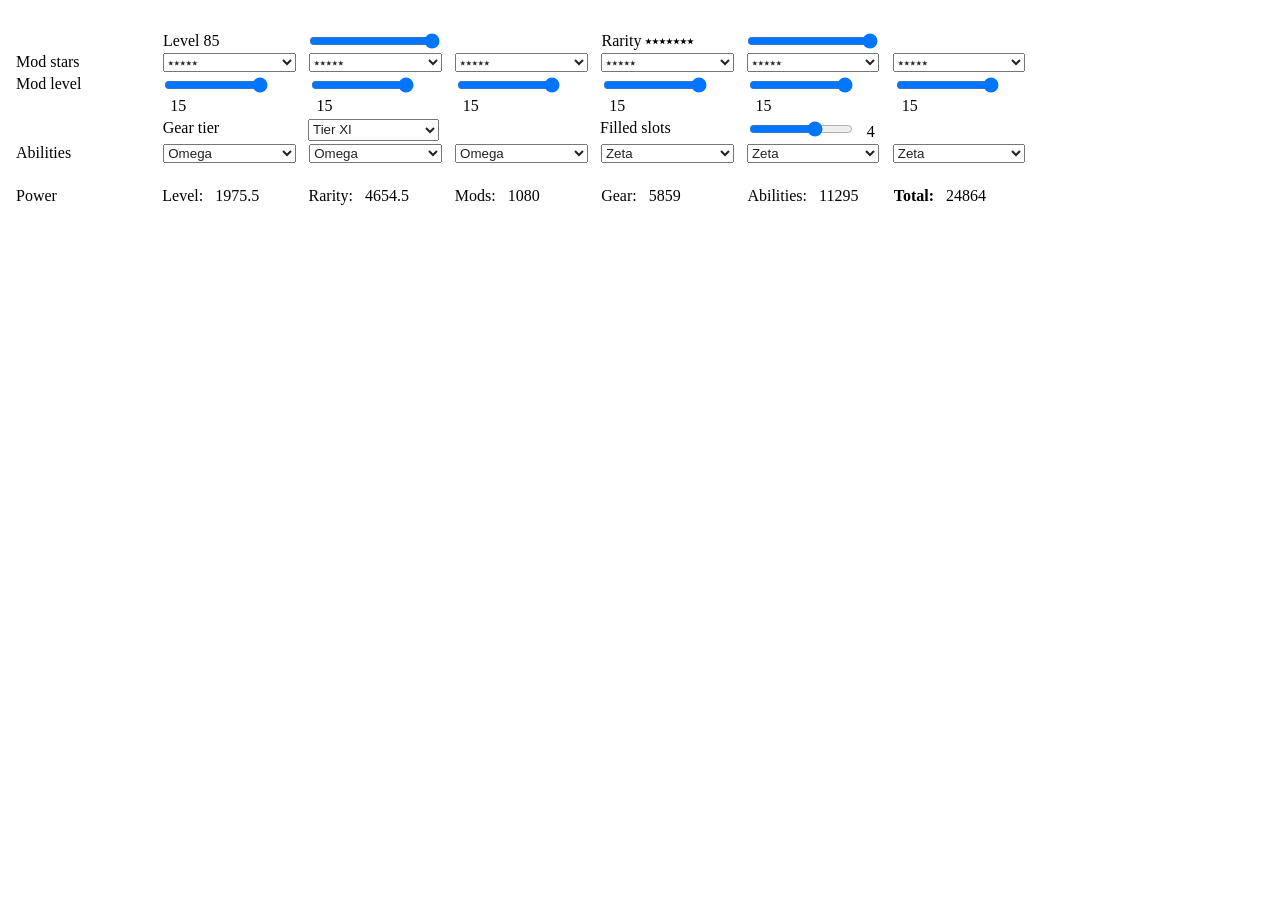
==== index.html @ c26cdf54 "index it" ====
<!DOCTYPE html>
<head>
    <title>Power</title>
    <meta charset=UTF-8>
    <!-- http://getbootstrap.com/customize/?id=a3a6a73852b16c602965b0904aaf5d9e -->
    <link rel="stylesheet" href="css/bootstrap.min.css"> 
    <link rel="stylesheet" href="css/bootstrap-theme.min.css"> 
    <link rel="stylesheet" href="power.css">
</head>
<body>
  <form class="container formbox">

    <div class="formrow">
      <div>&nbsp;</div>
      <label for="level">Level 85</label>
      <input id="level" type="range" value="85" min="1" max="85">
      <div>&nbsp;</div>
      <label for="rarity">Rarity ⭑⭑⭑⭑⭑⭑⭑</label>
      <input id="rarity" type="range" value="7" min="1" max="7">
      <div>&nbsp;</div>
    </div>

    <div class="formrow">
      <label>Mod stars</label>
      <select class="form-control" id="mod_stars_1">
        <option label="-none-" value="-1">
        <option label="⭑" value="0">
        <option label="⭑⭑" value="1">
        <option label="⭑⭑⭑" value="2">
        <option label="⭑⭑⭑⭑" value="3">
        <option label="⭑⭑⭑⭑⭑" value="4" selected>
      </select>
      <select class="form-control" id="mod_stars_2">
        <option label="-none-" value="-1">
        <option label="⭑" value="0">
        <option label="⭑⭑" value="1">
        <option label="⭑⭑⭑" value="2">
        <option label="⭑⭑⭑⭑" value="3">
        <option label="⭑⭑⭑⭑⭑" value="4" selected>
      </select>
      <select class="form-control" id="mod_stars_3">
        <option label="-none-" value="-1">
        <option label="⭑" value="0">
        <option label="⭑⭑" value="1">
        <option label="⭑⭑⭑" value="2">
        <option label="⭑⭑⭑⭑" value="3">
        <option label="⭑⭑⭑⭑⭑" value="4" selected>
      </select>
      <select class="form-control" id="mod_stars_4">
        <option label="-none-" value="-1">
        <option label="⭑" value="0">
        <option label="⭑⭑" value="1">
        <option label="⭑⭑⭑" value="2">
        <option label="⭑⭑⭑⭑" value="3">
        <option label="⭑⭑⭑⭑⭑" value="4" selected>
      </select>
      <select class="form-control" id="mod_stars_5">
        <option label="-none-" value="-1">
        <option label="⭑" value="0">
        <option label="⭑⭑" value="1">
        <option label="⭑⭑⭑" value="2">
        <option label="⭑⭑⭑⭑" value="3">
        <option label="⭑⭑⭑⭑⭑" value="4" selected>
      </select>
      <select class="form-control" id="mod_stars_6">
        <option label="-none-" value="-1">
        <option label="⭑" value="0">
        <option label="⭑⭑" value="1">
        <option label="⭑⭑⭑" value="2">
        <option label="⭑⭑⭑⭑" value="3">
        <option label="⭑⭑⭑⭑⭑" value="4" selected>
      </select selected>
    </div>

    <div class="formrow">
      <label>Mod level</label>
      <div><input type="range" id="mod_level_1" min="1" max="15" value="15" oninput="mod_level_1_val.value = mod_level_1.value">
        <output id="mod_level_1_val">15</output></div>
      <div><input type="range" id="mod_level_2" min="1" max="15" value="15" oninput="mod_level_2_val.value = mod_level_2.value">
        <output id="mod_level_2_val">15</output></div>
      <div><input type="range" id="mod_level_3" min="1" max="15" value="15" oninput="mod_level_3_val.value = mod_level_3.value">
        <output id="mod_level_3_val">15</output></div>
      <div><input type="range" id="mod_level_4" min="1" max="15" value="15" oninput="mod_level_4_val.value = mod_level_4.value">
        <output id="mod_level_4_val">15</output></div>
      <div><input type="range" id="mod_level_5" min="1" max="15" value="15" oninput="mod_level_5_val.value = mod_level_5.value">
        <output id="mod_level_5_val">15</output></div>
      <div><input type="range" id="mod_level_6" min="1" max="15" value="15" oninput="mod_level_6_val.value = mod_level_6.value">
        <output id="mod_level_6_val">15</output></div>
    </div>

    <div class="formrow">
      <div>&nbsp;</div>
      <label for="geartier">Gear tier</label>
      <select id="geartier">
        <option label="Tier I" value="1">
        <option label="Tier II" value="2">
        <option label="Tier III" value="3">
        <option label="Tier IV" value="4">
        <option label="Tier V" value="5">
        <option label="Tier VI" value="6">
        <option label="Tier VII" value="7">
        <option label="Tier VIII" value="8">
        <option label="Tier IX" value="9">
        <option label="Tier X" value="10">
        <option label="Tier XI" value="11" selected>
        <!-- option label="Tier XII" value="12" -->
      </select>
      <div>&nbsp;</div>
      <label for="gearslots">Filled slots</label>
      <div><input id="gearslots"type="range" value="4" min="0" max="6" oninput="gearslots_out.value=gearslots.value">
        <output id="gearslots_out">4</div>
      <div>&nbsp;</div>
    </div>

    <div class="formrow">
      <label>Abilities</label>
      <select class="form-control" id="ability_1">
        <option label="-none-" value="-1">
        <option label="1" value="0">
        <option label="2" value="1">
        <option label="3" value="2">
        <option label="4" value="3">
        <option label="5" value="4">
        <option label="6" value="5">
        <option label="7" value="6">
        <option label="Omega" value="7" selected>
        <option label="Zeta" value="8">
      </select>
      <select class="form-control" id="ability_2">
        <option label="-none-" value="-1">
        <option label="1" value="0">
        <option label="2" value="1">
        <option label="3" value="2">
        <option label="4" value="3">
        <option label="5" value="4">
        <option label="6" value="5">
        <option label="7" value="6">
        <option label="Omega" value="7" selected>
        <option label="Zeta" value="8">
      </select>
      <select class="form-control" id="ability_3">
        <option label="-none-" value="-1">
        <option label="1" value="0">
        <option label="2" value="1">
        <option label="3" value="2">
        <option label="4" value="3">
        <option label="5" value="4">
        <option label="6" value="5">
        <option label="7" value="6">
        <option label="Omega" value="7" selected>
        <option label="Zeta" value="8">
      </select>
      <select class="form-control" id="ability_4">
        <option label="-none-" value="-1">
        <option label="1" value="0">
        <option label="2" value="1">
        <option label="3" value="2">
        <option label="4" value="3">
        <option label="5" value="4">
        <option label="6" value="5">
        <option label="7" value="6">
        <option label="Omega" value="7">
        <option label="Zeta" value="8" selected>
      </select>
      <select class="form-control" id="ability_5">
        <option label="-none-" value="-1">
        <option label="1" value="0">
        <option label="2" value="1">
        <option label="3" value="2">
        <option label="4" value="3">
        <option label="5" value="4">
        <option label="6" value="5">
        <option label="7" value="6">
        <option label="Omega" value="7">
        <option label="Zeta" value="8" selected>
      </select>
      <select class="form-control" id="ability_6">
        <option label="-none-" value="-1">
        <option label="1" value="0">
        <option label="2" value="1">
        <option label="3" value="2">
        <option label="4" value="3">
        <option label="5" value="4">
        <option label="6" value="5">
        <option label="7" value="6">
        <option label="Omega" value="7">
        <option label="Zeta" value="8" selected>
      </select>
    </div>

    <div class="formrow">&nbsp;</div>

    <div class="formrow">
      <label>Power</label>
      <div>Level: <output id="power_level">0</output></div>
      <div>Rarity: <output id="power_rarity">0</output></div>
      <div>Mods: <output id="power_mods">0</output></div>
      <div>Gear: <output id="power_gear">0</output></div>
      <div>Abilities: <output id="power_abilities">0</output></div>
      <div><b>Total:</b> <output id="power_total">0</output></div>
    </div>

  </form>
  <script src="https://code.jquery.com/jquery-3.2.1.slim.min.js"></script>
  <script type="text/javascript" src="power.js"></script>
</body>
---- power.css ----
.formbox {
    width: 80vw;
    margin-top: 2em;
}

.formrow {
    display: flex;
    justify-content: space-between;
    margin: 0.2em 0;
}

.formrow input, .formrow select {
    color: #222;
}

.formrow>* {
    flex: 1 0 10%;
    margin: 0 0.5em;
}

.formrow div input {
    width: calc(100% - 2em);
}

.formrow output {
    padding-left: 0.5em;
}
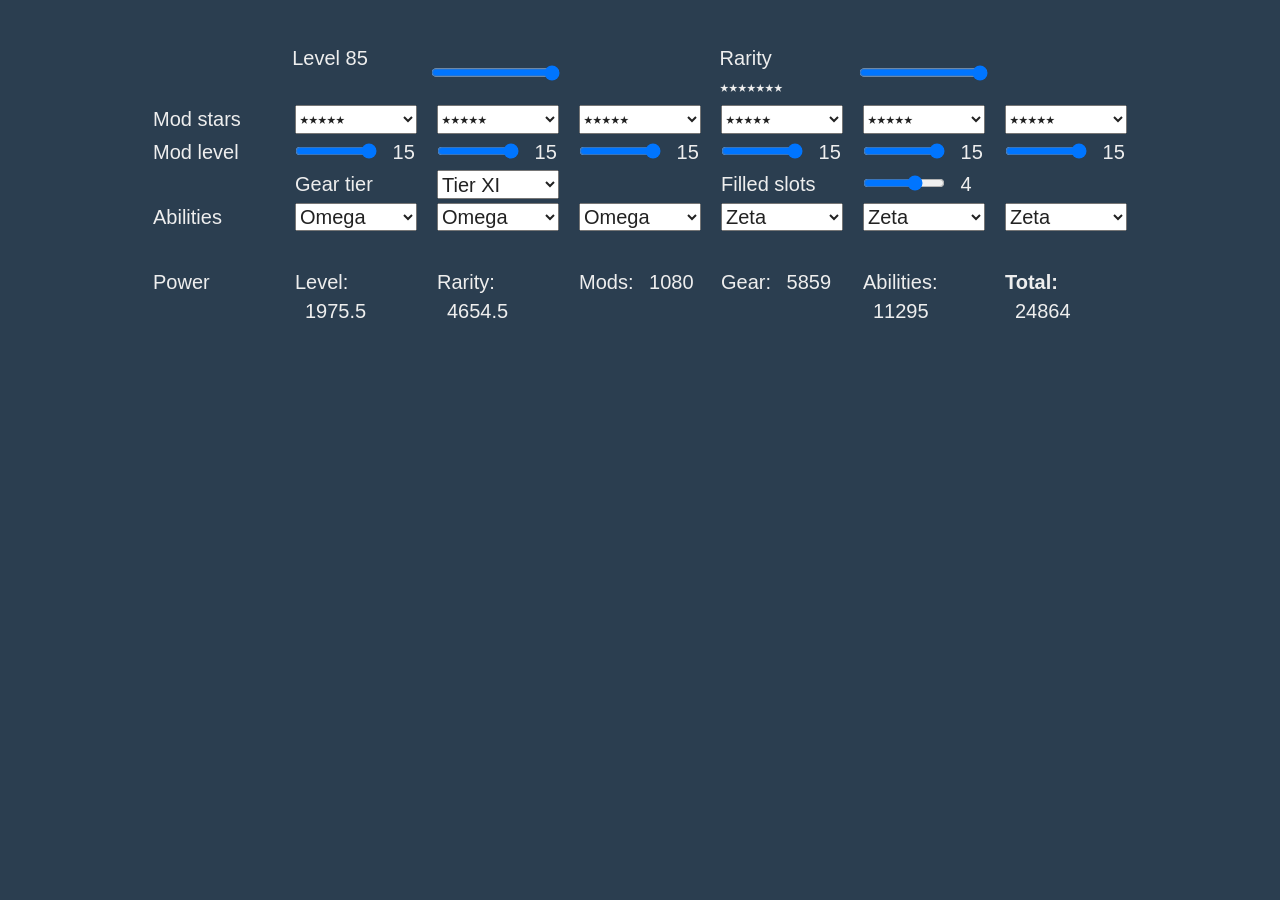
==== commit dbefc08c: "subdir fail?" ====
--- a/index.html
+++ b/index.html
@@ -3,8 +3,8 @@
     <title>Power</title>
     <meta charset=UTF-8>
     <!-- http://getbootstrap.com/customize/?id=a3a6a73852b16c602965b0904aaf5d9e -->
-    <link rel="stylesheet" href="css/bootstrap.min.css"> 
-    <link rel="stylesheet" href="css/bootstrap-theme.min.css"> 
+    <link rel="stylesheet" href="bootstrap.min.css"> 
+    <link rel="stylesheet" href="bootstrap-theme.min.css"> 
     <link rel="stylesheet" href="power.css">
 </head>
 <body>
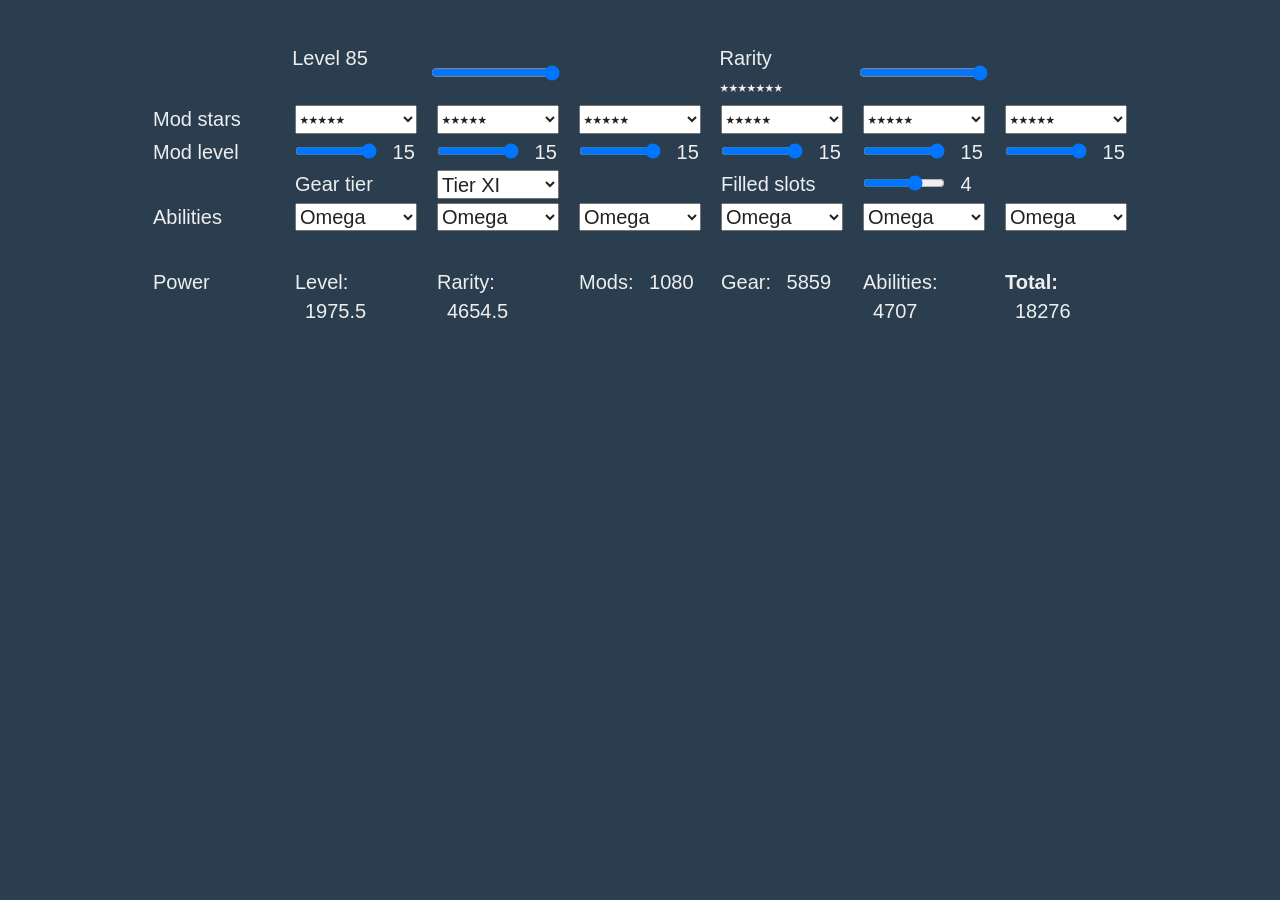
==== commit 0cf2148a: "yay firefox" ====
--- a/index.html
+++ b/index.html
@@ -23,53 +23,53 @@
     <div class="formrow">
       <label>Mod stars</label>
       <select class="form-control" id="mod_stars_1">
-        <option label="-none-" value="-1">
-        <option label="⭑" value="0">
-        <option label="⭑⭑" value="1">
-        <option label="⭑⭑⭑" value="2">
-        <option label="⭑⭑⭑⭑" value="3">
-        <option label="⭑⭑⭑⭑⭑" value="4" selected>
+        <option label="-none-" value="-1">-none-</option>
+        <option label="⭑" value="0">⭑</option>
+        <option label="⭑⭑" value="1">⭑⭑</option>
+        <option label="⭑⭑⭑" value="2">⭑⭑⭑</option>
+        <option label="⭑⭑⭑⭑" value="3">⭑⭑⭑⭑</option>
+        <option label="⭑⭑⭑⭑⭑" value="4" selected>⭑⭑⭑⭑⭑</option>
       </select>
       <select class="form-control" id="mod_stars_2">
-        <option label="-none-" value="-1">
-        <option label="⭑" value="0">
-        <option label="⭑⭑" value="1">
-        <option label="⭑⭑⭑" value="2">
-        <option label="⭑⭑⭑⭑" value="3">
-        <option label="⭑⭑⭑⭑⭑" value="4" selected>
+        <option label="-none-" value="-1">-none-</option>
+        <option label="⭑" value="0">⭑</option>
+        <option label="⭑⭑" value="1">⭑⭑</option>
+        <option label="⭑⭑⭑" value="2">⭑⭑⭑</option>
+        <option label="⭑⭑⭑⭑" value="3">⭑⭑⭑⭑</option>
+        <option label="⭑⭑⭑⭑⭑" value="4" selected>⭑⭑⭑⭑⭑</option>
       </select>
       <select class="form-control" id="mod_stars_3">
-        <option label="-none-" value="-1">
-        <option label="⭑" value="0">
-        <option label="⭑⭑" value="1">
-        <option label="⭑⭑⭑" value="2">
-        <option label="⭑⭑⭑⭑" value="3">
-        <option label="⭑⭑⭑⭑⭑" value="4" selected>
+        <option label="-none-" value="-1">-none-</option>
+        <option label="⭑" value="0">⭑</option>
+        <option label="⭑⭑" value="1">⭑⭑</option>
+        <option label="⭑⭑⭑" value="2">⭑⭑⭑</option>
+        <option label="⭑⭑⭑⭑" value="3">⭑⭑⭑⭑</option>
+        <option label="⭑⭑⭑⭑⭑" value="4" selected>⭑⭑⭑⭑⭑</option>
       </select>
       <select class="form-control" id="mod_stars_4">
-        <option label="-none-" value="-1">
-        <option label="⭑" value="0">
-        <option label="⭑⭑" value="1">
-        <option label="⭑⭑⭑" value="2">
-        <option label="⭑⭑⭑⭑" value="3">
-        <option label="⭑⭑⭑⭑⭑" value="4" selected>
+        <option label="-none-" value="-1">-none-</option>
+        <option label="⭑" value="0">⭑</option>
+        <option label="⭑⭑" value="1">⭑⭑</option>
+        <option label="⭑⭑⭑" value="2">⭑⭑⭑</option>
+        <option label="⭑⭑⭑⭑" value="3">⭑⭑⭑⭑</option>
+        <option label="⭑⭑⭑⭑⭑" value="4" selected>⭑⭑⭑⭑⭑</option>
       </select>
       <select class="form-control" id="mod_stars_5">
-        <option label="-none-" value="-1">
-        <option label="⭑" value="0">
-        <option label="⭑⭑" value="1">
-        <option label="⭑⭑⭑" value="2">
-        <option label="⭑⭑⭑⭑" value="3">
-        <option label="⭑⭑⭑⭑⭑" value="4" selected>
+        <option label="-none-" value="-1">-none-</option>
+        <option label="⭑" value="0">⭑</option>
+        <option label="⭑⭑" value="1">⭑⭑</option>
+        <option label="⭑⭑⭑" value="2">⭑⭑⭑</option>
+        <option label="⭑⭑⭑⭑" value="3">⭑⭑⭑⭑</option>
+        <option label="⭑⭑⭑⭑⭑" value="4" selected>⭑⭑⭑⭑⭑</option>
       </select>
       <select class="form-control" id="mod_stars_6">
-        <option label="-none-" value="-1">
-        <option label="⭑" value="0">
-        <option label="⭑⭑" value="1">
-        <option label="⭑⭑⭑" value="2">
-        <option label="⭑⭑⭑⭑" value="3">
-        <option label="⭑⭑⭑⭑⭑" value="4" selected>
-      </select selected>
+        <option label="-none-" value="-1">-none-</option>
+        <option label="⭑" value="0">⭑</option>
+        <option label="⭑⭑" value="1">⭑⭑</option>
+        <option label="⭑⭑⭑" value="2">⭑⭑⭑</option>
+        <option label="⭑⭑⭑⭑" value="3">⭑⭑⭑⭑</option>
+        <option label="⭑⭑⭑⭑⭑" value="4" selected>⭑⭑⭑⭑⭑</option>
+      </select>
     </div>
 
     <div class="formrow">
@@ -92,18 +92,17 @@
       <div>&nbsp;</div>
       <label for="geartier">Gear tier</label>
       <select id="geartier">
-        <option label="Tier I" value="1">
-        <option label="Tier II" value="2">
-        <option label="Tier III" value="3">
-        <option label="Tier IV" value="4">
-        <option label="Tier V" value="5">
-        <option label="Tier VI" value="6">
-        <option label="Tier VII" value="7">
-        <option label="Tier VIII" value="8">
-        <option label="Tier IX" value="9">
-        <option label="Tier X" value="10">
-        <option label="Tier XI" value="11" selected>
-        <!-- option label="Tier XII" value="12" -->
+        <option label="Tier I" value="1">Tier I</option>
+        <option label="Tier II" value="2">Tier II</option>
+        <option label="Tier III" value="3">Tier III</option>
+        <option label="Tier IV" value="4">Tier IV</option>
+        <option label="Tier V" value="5">Tier V</option>
+        <option label="Tier VI" value="6">Tier VI</option>
+        <option label="Tier VII" value="7">Tier VII</option>
+        <option label="Tier VIII" value="8">Tier VIII</option>
+        <option label="Tier IX" value="9">Tier IX</option>
+        <option label="Tier X" value="10">Tier X</option>
+        <option label="Tier XI" value="11" selected>Tier XI</option>
       </select>
       <div>&nbsp;</div>
       <label for="gearslots">Filled slots</label>
@@ -115,76 +114,76 @@
     <div class="formrow">
       <label>Abilities</label>
       <select class="form-control" id="ability_1">
-        <option label="-none-" value="-1">
-        <option label="1" value="0">
-        <option label="2" value="1">
-        <option label="3" value="2">
-        <option label="4" value="3">
-        <option label="5" value="4">
-        <option label="6" value="5">
-        <option label="7" value="6">
-        <option label="Omega" value="7" selected>
-        <option label="Zeta" value="8">
+        <option label="-none-" value="-1">-none-</option>
+        <option label="1" value="0">1</option>
+        <option label="2" value="1">2</option>
+        <option label="3" value="2">3</option>
+        <option label="4" value="3">4</option>
+        <option label="5" value="4">5</option>
+        <option label="6" value="5">6</option>
+        <option label="7" value="6">7</option>
+        <option label="Omega" value="7" selected>Omega</option>
+        <option label="Zeta" value="8">Zeta</option>
       </select>
       <select class="form-control" id="ability_2">
-        <option label="-none-" value="-1">
-        <option label="1" value="0">
-        <option label="2" value="1">
-        <option label="3" value="2">
-        <option label="4" value="3">
-        <option label="5" value="4">
-        <option label="6" value="5">
-        <option label="7" value="6">
-        <option label="Omega" value="7" selected>
-        <option label="Zeta" value="8">
+        <option label="-none-" value="-1">-none-</option>
+        <option label="1" value="0">1</option>
+        <option label="2" value="1">2</option>
+        <option label="3" value="2">3</option>
+        <option label="4" value="3">4</option>
+        <option label="5" value="4">5</option>
+        <option label="6" value="5">6</option>
+        <option label="7" value="6">7</option>
+        <option label="Omega" value="7" selected>Omega</option>
+        <option label="Zeta" value="8">Zeta</option>
       </select>
       <select class="form-control" id="ability_3">
-        <option label="-none-" value="-1">
-        <option label="1" value="0">
-        <option label="2" value="1">
-        <option label="3" value="2">
-        <option label="4" value="3">
-        <option label="5" value="4">
-        <option label="6" value="5">
-        <option label="7" value="6">
-        <option label="Omega" value="7" selected>
-        <option label="Zeta" value="8">
+        <option label="-none-" value="-1">-none-</option>
+        <option label="1" value="0">1</option>
+        <option label="2" value="1">2</option>
+        <option label="3" value="2">3</option>
+        <option label="4" value="3">4</option>
+        <option label="5" value="4">5</option>
+        <option label="6" value="5">6</option>
+        <option label="7" value="6">7</option>
+        <option label="Omega" value="7" selected>Omega</option>
+        <option label="Zeta" value="8">Zeta</option>
       </select>
       <select class="form-control" id="ability_4">
-        <option label="-none-" value="-1">
-        <option label="1" value="0">
-        <option label="2" value="1">
-        <option label="3" value="2">
-        <option label="4" value="3">
-        <option label="5" value="4">
-        <option label="6" value="5">
-        <option label="7" value="6">
-        <option label="Omega" value="7">
-        <option label="Zeta" value="8" selected>
+        <option label="-none-" value="-1">-none-</option>
+        <option label="1" value="0">1</option>
+        <option label="2" value="1">2</option>
+        <option label="3" value="2">3</option>
+        <option label="4" value="3">4</option>
+        <option label="5" value="4">5</option>
+        <option label="6" value="5">6</option>
+        <option label="7" value="6">7</option>
+        <option label="Omega" value="7" selected>Omega</option>
+        <option label="Zeta" value="8">Zeta</option>
       </select>
       <select class="form-control" id="ability_5">
-        <option label="-none-" value="-1">
-        <option label="1" value="0">
-        <option label="2" value="1">
-        <option label="3" value="2">
-        <option label="4" value="3">
-        <option label="5" value="4">
-        <option label="6" value="5">
-        <option label="7" value="6">
-        <option label="Omega" value="7">
-        <option label="Zeta" value="8" selected>
+        <option label="-none-" value="-1">-none-</option>
+        <option label="1" value="0">1</option>
+        <option label="2" value="1">2</option>
+        <option label="3" value="2">3</option>
+        <option label="4" value="3">4</option>
+        <option label="5" value="4">5</option>
+        <option label="6" value="5">6</option>
+        <option label="7" value="6">7</option>
+        <option label="Omega" value="7" selected>Omega</option>
+        <option label="Zeta" value="8">Zeta</option>
       </select>
       <select class="form-control" id="ability_6">
-        <option label="-none-" value="-1">
-        <option label="1" value="0">
-        <option label="2" value="1">
-        <option label="3" value="2">
-        <option label="4" value="3">
-        <option label="5" value="4">
-        <option label="6" value="5">
-        <option label="7" value="6">
-        <option label="Omega" value="7">
-        <option label="Zeta" value="8" selected>
+        <option label="-none-" value="-1">-none-</option>
+        <option label="1" value="0">1</option>
+        <option label="2" value="1">2</option>
+        <option label="3" value="2">3</option>
+        <option label="4" value="3">4</option>
+        <option label="5" value="4">5</option>
+        <option label="6" value="5">6</option>
+        <option label="7" value="6">7</option>
+        <option label="Omega" value="7" selected>Omega</option>
+        <option label="Zeta" value="8">Zeta</option>
       </select>
     </div>
 
